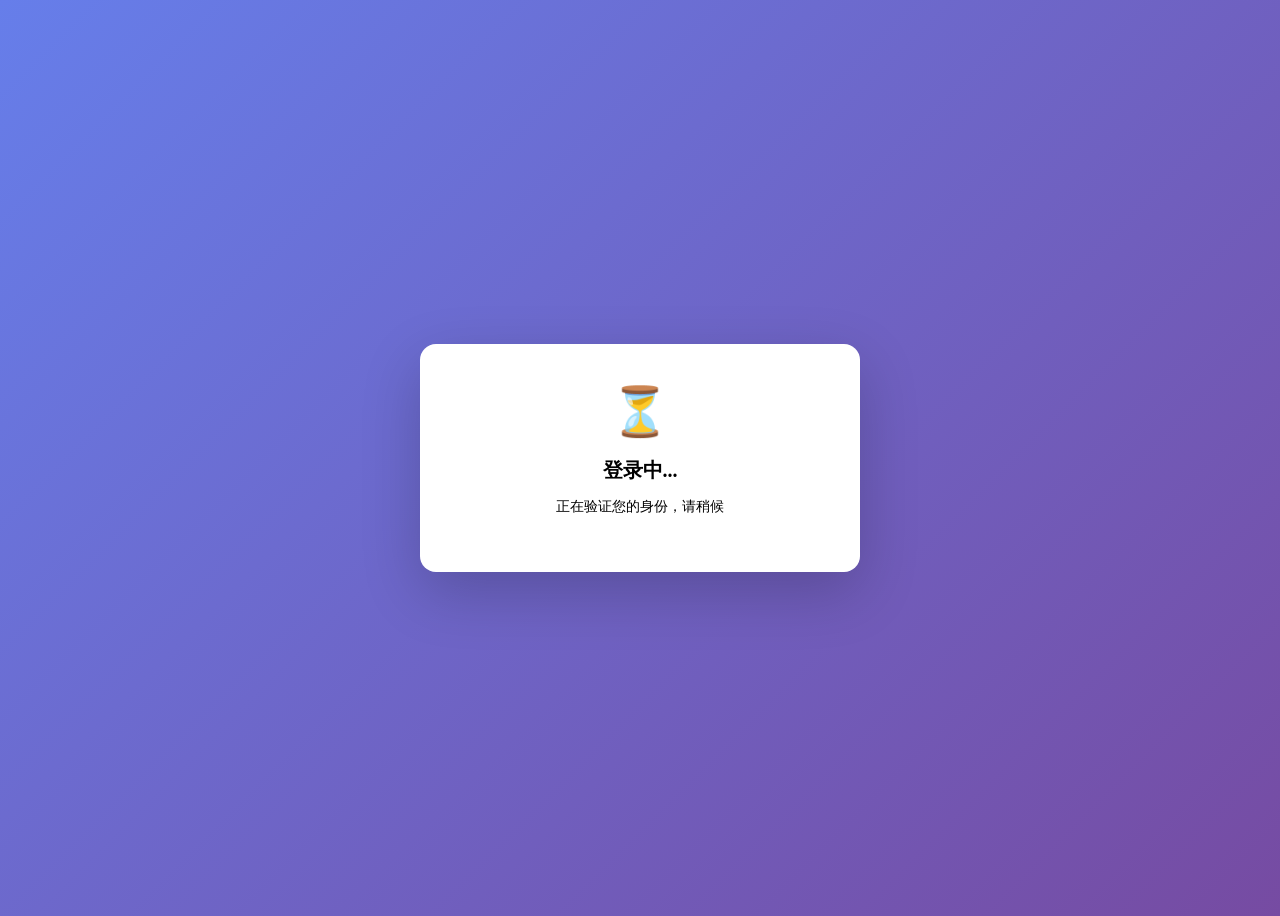
==== pages/callback.html @ df73a521 "Add files via upload" ====
<!DOCTYPE html>
<html lang="zh-CN">
<head>
    <meta charset="UTF-8">
    <meta name="viewport" content="width=device-width, initial-scale=1.0, maximum-scale=1.0, user-scalable=no">
    <title>登录中 - 客户录入助手</title>
    <link rel="stylesheet" href="css/style.css">
    <style>
        body {
            display: flex;
            align-items: center;
            justify-content: center;
            min-height: 100vh;
            background: linear-gradient(135deg, #667eea 0%, #764ba2 100%);
        }
        
        .callback-container {
            text-align: center;
            padding: 40px;
            background: #fff;
            border-radius: 16px;
            box-shadow: 0 20px 60px rgba(0, 0, 0, 0.2);
            max-width: 360px;
            width: 90%;
        }
        
        .callback-icon {
            font-size: 48px;
            margin-bottom: 16px;
        }
        
        .callback-title {
            font-size: 20px;
            font-weight: 600;
            color: var(--text-primary);
            margin-bottom: 8px;
        }
        
        .callback-message {
            font-size: 14px;
            color: var(--text-secondary);
            margin-bottom: 16px;
        }
        
        .callback-error {
            color: #ff4d4f;
            padding: 12px;
            background: #fff2f0;
            border-radius: 8px;
            margin-bottom: 16px;
        }
        
        .callback-btn {
            padding: 10px 24px;
            font-size: 14px;
            background: var(--primary-color);
            color: #fff;
            border: none;
            border-radius: 8px;
            cursor: pointer;
            margin: 4px;
        }
        
        .callback-btn:hover {
            background: var(--primary-hover);
        }
        
        .callback-btn.secondary {
            background: #f5f5f5;
            color: var(--text-primary);
        }
    </style>
</head>
<body>
    <div class="callback-container">
        <div id="callbackIcon" class="callback-icon">⏳</div>
        <h2 id="callbackTitle" class="callback-title">登录中...</h2>
        <p id="callbackMessage" class="callback-message">正在验证您的身份，请稍候</p>
        <div id="errorContainer" style="display: none;" class="callback-error"></div>
        <div id="callbackActions" style="display: none;">
            <button class="callback-btn" onclick="retryLogin()">重试</button>
            <button class="callback-btn secondary" onclick="goToLogin()">返回登录</button>
        </div>
    </div>

    <script src="js/auth.js"></script>
    <script>
        // App secret - in production, this should be fetched from a secure backend
        window.feishuAppSecret = 'o08J7194FRXuGPffPICd6cHb6gyKWjBY';

        async function handleCallback() {
            const result = await Auth.handleCallback();

            if (result.success) {
                document.getElementById('callbackIcon').textContent = '✅';
                document.getElementById('callbackTitle').textContent = '登录成功';
                document.getElementById('callbackMessage').textContent = '正在跳转...';
                
                // Small delay for visual feedback before redirect
                setTimeout(() => {
                    window.location.href = 'index.html';
                }, 500);
            } else {
                document.getElementById('callbackIcon').textContent = '❌';
                document.getElementById('callbackTitle').textContent = '登录失败';
                document.getElementById('callbackMessage').textContent = '';
                document.getElementById('errorContainer').style.display = 'block';
                document.getElementById('errorContainer').textContent = result.error;
                document.getElementById('callbackActions').style.display = 'block';
            }
        }

        function retryLogin() {
            Auth.login();
        }

        function goToLogin() {
            Auth.clearAuth();
            window.location.href = 'login.html';
        }

        // Execute callback handler on page load
        handleCallback();
    </script>
</body>
</html>
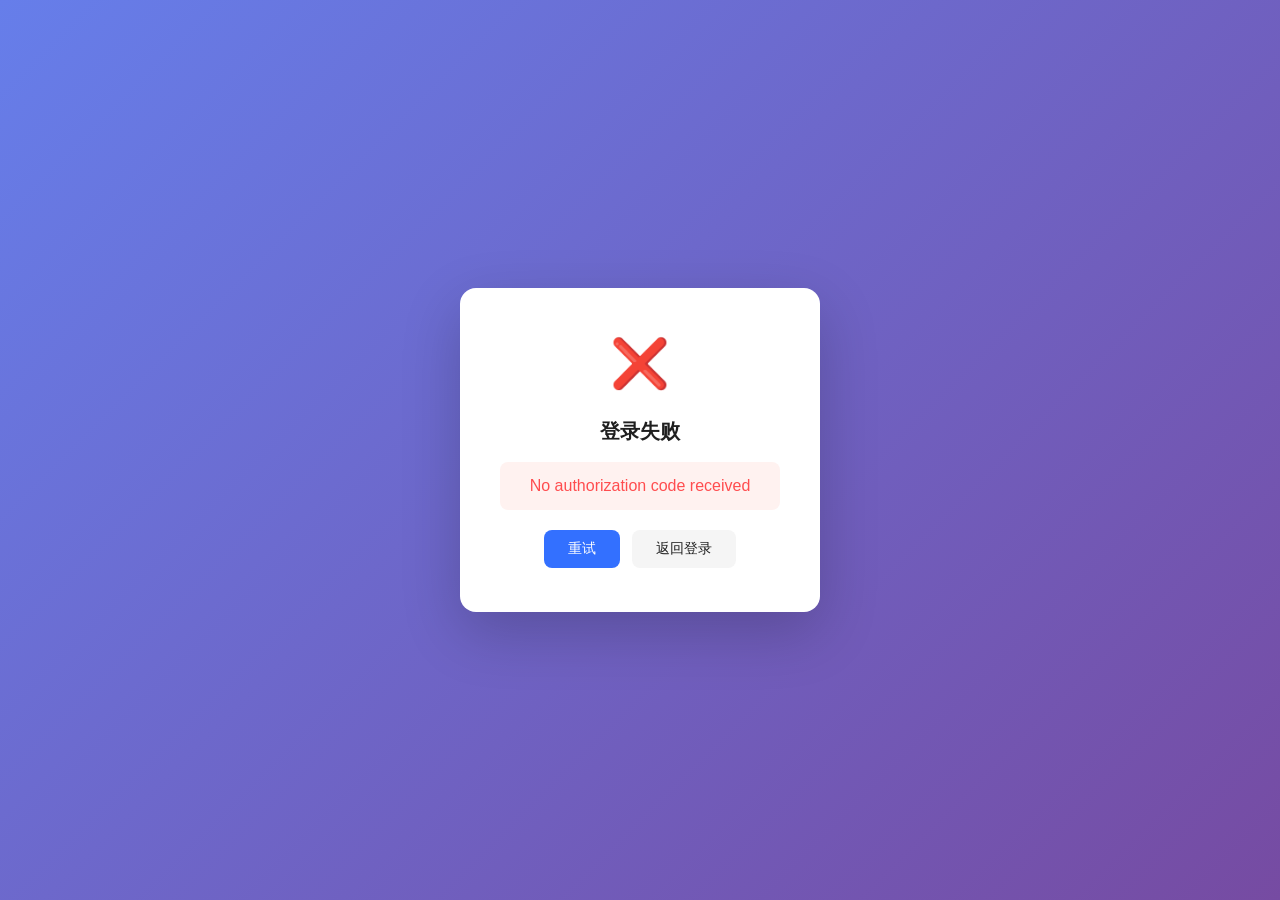
==== commit 60f5638e: "Add files via upload" ====
--- a/pages/callback.html
+++ b/pages/callback.html
@@ -4,7 +4,7 @@
     <meta charset="UTF-8">
     <meta name="viewport" content="width=device-width, initial-scale=1.0, maximum-scale=1.0, user-scalable=no">
     <title>登录中 - 客户录入助手</title>
-    <link rel="stylesheet" href="css/style.css">
+    <link rel="stylesheet" href="../css/style.css">
     <style>
         body {
             display: flex;
@@ -83,7 +83,7 @@
         </div>
     </div>
 
-    <script src="js/auth.js"></script>
+    <script src="../js/auth.js"></script>
     <script>
         // App secret - in production, this should be fetched from a secure backend
         window.feishuAppSecret = 'o08J7194FRXuGPffPICd6cHb6gyKWjBY';
@@ -98,7 +98,7 @@
                 
                 // Small delay for visual feedback before redirect
                 setTimeout(() => {
-                    window.location.href = 'index.html';
+                    window.location.href = '../index.html';
                 }, 500);
             } else {
                 document.getElementById('callbackIcon').textContent = '❌';
--- a/css/style.css
+++ b/css/style.css
@@ -0,0 +1,230 @@
+/* ==================== Base Styles ==================== */
+* {
+    margin: 0;
+    padding: 0;
+    box-sizing: border-box;
+}
+
+:root {
+    --primary-color: #3370ff;
+    --primary-hover: #2860e6;
+    --bg-color: #f5f5f5;
+    --card-bg: #ffffff;
+    --text-primary: #1f1f1f;
+    --text-secondary: #646a73;
+    --border-color: #e5e6eb;
+    --radius: 8px;
+    --shadow: 0 2px 8px rgba(0, 0, 0, 0.08);
+}
+
+body {
+    font-family: -apple-system, BlinkMacSystemFont, 'Segoe UI', Roboto, 'Helvetica Neue', Arial, sans-serif;
+    background-color: var(--bg-color);
+    color: var(--text-primary);
+    line-height: 1.5;
+    min-height: 100vh;
+}
+
+/* ==================== App Shell ==================== */
+#app {
+    min-height: 100vh;
+    display: flex;
+    flex-direction: column;
+}
+
+/* ==================== Navigation Bar ==================== */
+.navbar {
+    position: fixed;
+    top: 0;
+    left: 0;
+    right: 0;
+    height: 44px;
+    background: var(--card-bg);
+    box-shadow: var(--shadow);
+    display: flex;
+    align-items: center;
+    justify-content: space-between;
+    padding: 0 16px;
+    z-index: 100;
+}
+
+.nav-title {
+    font-size: 17px;
+    font-weight: 600;
+    color: var(--text-primary);
+}
+
+.nav-btn {
+    background: transparent;
+    border: none;
+    color: var(--primary-color);
+    font-size: 14px;
+    cursor: pointer;
+    padding: 6px 12px;
+    border-radius: var(--radius);
+}
+
+.nav-btn:hover {
+    background: rgba(51, 112, 255, 0.1);
+}
+
+/* ==================== Container ==================== */
+.container {
+    flex: 1;
+    margin-top: 44px;
+    padding: 16px;
+    max-width: 100%;
+}
+
+/* ==================== Cards ==================== */
+.card {
+    background: var(--card-bg);
+    border-radius: var(--radius);
+    box-shadow: var(--shadow);
+    padding: 16px;
+    margin-bottom: 12px;
+}
+
+/* ==================== Buttons ==================== */
+.btn {
+    display: inline-flex;
+    align-items: center;
+    justify-content: center;
+    padding: 10px 20px;
+    font-size: 15px;
+    font-weight: 500;
+    border: none;
+    border-radius: var(--radius);
+    cursor: pointer;
+    transition: all 0.2s;
+}
+
+.btn-primary {
+    background: var(--primary-color);
+    color: #fff;
+}
+
+.btn-primary:hover {
+    background: var(--primary-hover);
+}
+
+.btn-primary:active {
+    transform: scale(0.98);
+}
+
+.btn-block {
+    width: 100%;
+}
+
+/* ==================== Form Elements ==================== */
+.form-group {
+    margin-bottom: 16px;
+}
+
+.form-label {
+    display: block;
+    font-size: 14px;
+    font-weight: 500;
+    color: var(--text-primary);
+    margin-bottom: 6px;
+}
+
+.form-input {
+    width: 100%;
+    padding: 10px 12px;
+    font-size: 15px;
+    border: 1px solid var(--border-color);
+    border-radius: var(--radius);
+    background: var(--card-bg);
+    transition: border-color 0.2s;
+}
+
+.form-input:focus {
+    outline: none;
+    border-color: var(--primary-color);
+}
+
+.form-input::placeholder {
+    color: var(--text-secondary);
+}
+
+/* ==================== List Styles ==================== */
+.list-item {
+    padding: 12px 0;
+    border-bottom: 1px solid var(--border-color);
+    cursor: pointer;
+    transition: background 0.2s;
+}
+
+.list-item:last-child {
+    border-bottom: none;
+}
+
+.list-item:hover {
+    background: rgba(51, 112, 255, 0.05);
+}
+
+.list-item-title {
+    font-size: 15px;
+    font-weight: 500;
+    color: var(--text-primary);
+    margin-bottom: 4px;
+}
+
+.list-item-desc {
+    font-size: 13px;
+    color: var(--text-secondary);
+}
+
+/* ==================== Page Header ==================== */
+.page-header {
+    display: flex;
+    align-items: center;
+    justify-content: space-between;
+    margin-bottom: 16px;
+}
+
+.page-title {
+    font-size: 20px;
+    font-weight: 600;
+}
+
+/* ==================== Loading & Empty States ==================== */
+.loading {
+    text-align: center;
+    padding: 40px 20px;
+    color: var(--text-secondary);
+}
+
+.loading::after {
+    content: '';
+    display: inline-block;
+    width: 20px;
+    height: 20px;
+    border: 2px solid var(--border-color);
+    border-top-color: var(--primary-color);
+    border-radius: 50%;
+    animation: spin 0.8s linear infinite;
+    margin-left: 8px;
+    vertical-align: middle;
+}
+
+@keyframes spin {
+    to { transform: rotate(360deg); }
+}
+
+.empty-state {
+    text-align: center;
+    padding: 60px 20px;
+    color: var(--text-secondary);
+}
+
+.empty-state-icon {
+    font-size: 48px;
+    margin-bottom: 16px;
+}
+
+/* ==================== Utility Classes ==================== */
+.text-center { text-align: center; }
+.mt-16 { margin-top: 16px; }
+.mb-16 { margin-bottom: 16px; }
